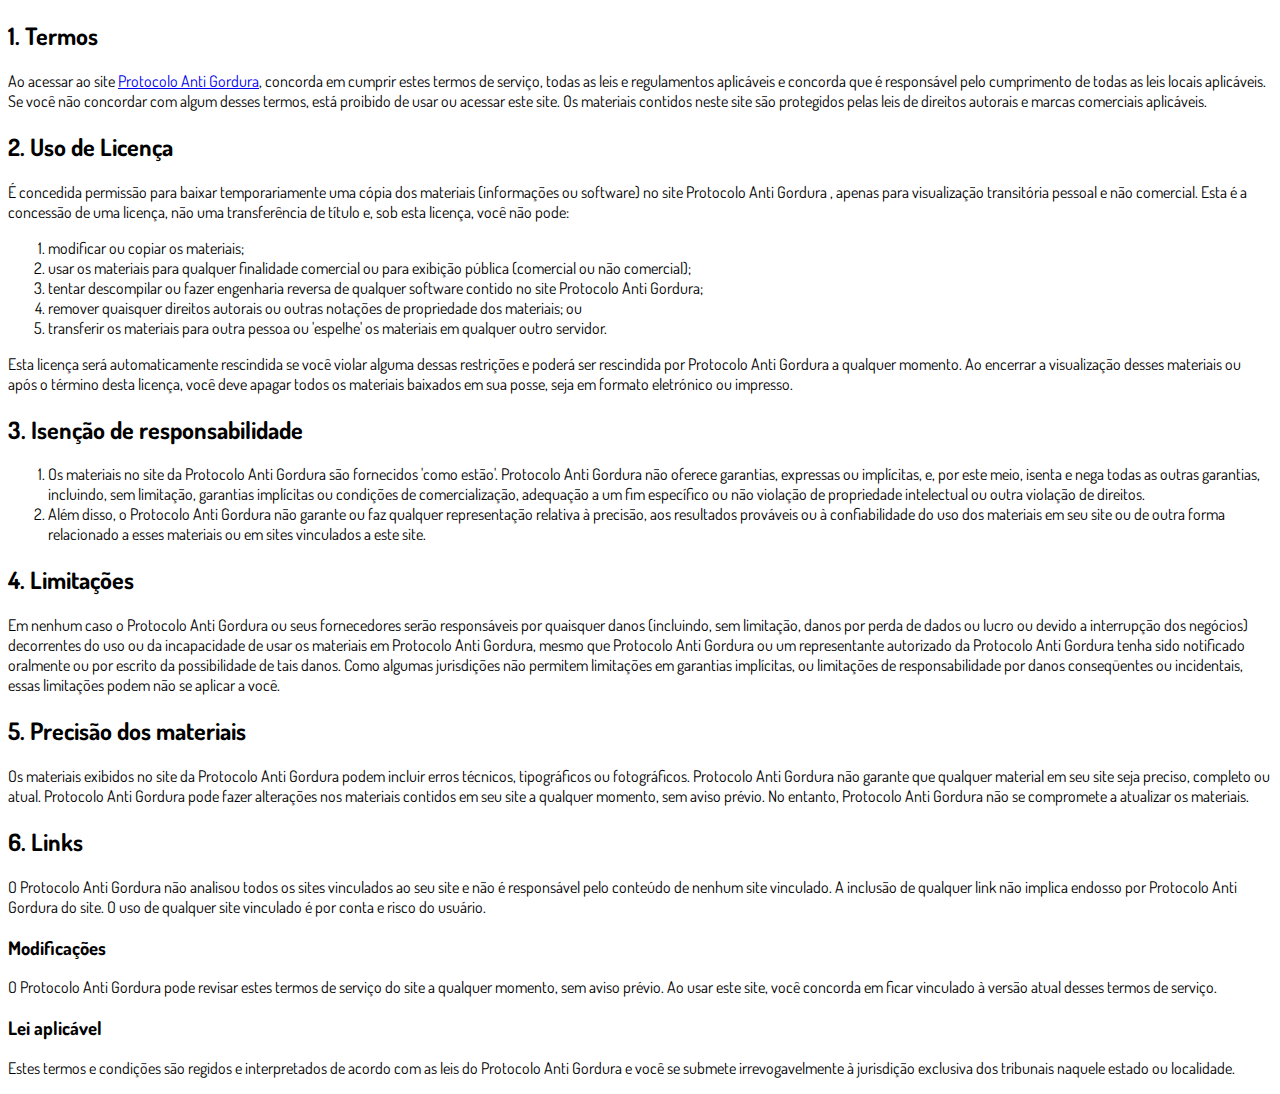
==== termos.html @ 4c68d671 "Add files via upload" ====
<!DOCTYPE html>
<html lang="pt-br">
  <head>
    <meta charset="utf-8">
    <meta name="viewport" content="width=device-width, initial-scale=1, shrink-to-fit=no">

    <link rel="stylesheet" href="https://stackpath.bootstrapcdn.com/bootstrap/4.1.3/css/bootstrap.min.css" integrity="sha384-MCw98/SFnGE8fJT3GXwEOngsV7Zt27NXFoaoApmYm81iuXoPkFOJwJ8ERdknLPMO" crossorigin="anonymous">

    <link rel="preconnect" href="https://fonts.googleapis.com">
    <link rel="preconnect" href="https://fonts.gstatic.com" crossorigin>
    <link href="https://fonts.googleapis.com/css2?family=Dosis:wght@200;300;400;500;600;700;800&display=swap" rel="stylesheet">
    
    <!-- Ícone da Página -->
    <link rel="shortcut icon" type="image/jpg" href="./assets/img/favicon.png">

    <!-- Título da Página -->
    <title>Termos de Uso | Protocolo Anti Gordura</title>
    
    <style type="text/css">
      body {
        font-family: 'Dosis', sans-serif;
      }
    </style>

  </head>
  <body>
    
    <div class="container py-5">
      <div class="row justify-content-center">
        <div class="col-lg-8">
          <h2>1. Termos</h2>            <p>Ao acessar ao site <a href='#'>Protocolo Anti Gordura</a>, concorda em cumprir estes termos de serviço, todas as leis e regulamentos aplicáveis ​​e concorda que é responsável pelo cumprimento de todas as leis locais aplicáveis. Se você não concordar com algum                desses termos, está proibido de usar ou acessar este site. Os materiais contidos neste site são protegidos pelas leis de direitos autorais e marcas comerciais aplicáveis.</p>            <h2>2. Uso de Licença</h2>            <p>É concedida permissão para baixar temporariamente uma cópia dos materiais (informações ou software) no site Protocolo Anti Gordura , apenas para visualização transitória pessoal e não comercial. Esta é a concessão de uma licença, não uma transferência de título e,                sob esta licença, você não pode: </p>            <ol>            <li>modificar ou copiar os materiais;  </li>            <li>usar os materiais para qualquer finalidade comercial ou para exibição pública (comercial ou não comercial);  </li>            <li>tentar descompilar ou fazer engenharia reversa de qualquer software contido no site Protocolo Anti Gordura;  </li>            <li>remover quaisquer direitos autorais ou outras notações de propriedade dos materiais; ou  </li>            <li>transferir os materiais para outra pessoa ou 'espelhe' os materiais em qualquer outro servidor.</li>            </ol>            <p>Esta licença será automaticamente rescindida se você violar alguma dessas restrições e poderá ser rescindida por Protocolo Anti Gordura a qualquer momento. Ao encerrar a visualização desses materiais ou após o término desta licença, você deve apagar todos os materiais                baixados em sua posse, seja em formato eletrónico ou impresso.</p>            <h2>3. Isenção de responsabilidade</h2>            <ol>            <li>Os materiais no site da Protocolo Anti Gordura são fornecidos 'como estão'. Protocolo Anti Gordura não oferece garantias, expressas ou implícitas, e, por este meio, isenta e nega todas as outras garantias, incluindo, sem limitação, garantias implícitas ou condições de comercialização,            adequação a um fim específico ou não violação de propriedade intelectual ou outra violação de direitos. </li>            <li>Além disso, o Protocolo Anti Gordura não garante ou faz qualquer representação relativa à precisão, aos resultados prováveis ​​ou à confiabilidade do uso dos            materiais em seu site ou de outra forma relacionado a esses materiais ou em sites vinculados a este site.</li>            </ol>            <h2>4. Limitações</h2>            <p>Em nenhum caso o Protocolo Anti Gordura ou seus fornecedores serão responsáveis ​​por quaisquer danos (incluindo, sem limitação, danos por perda de dados ou lucro ou devido a interrupção dos negócios) decorrentes do uso ou da incapacidade de usar os materiais em Protocolo Anti Gordura,                mesmo que Protocolo Anti Gordura ou um representante autorizado da Protocolo Anti Gordura tenha sido notificado oralmente ou por escrito da possibilidade de tais danos. Como algumas jurisdições não permitem limitações em garantias implícitas, ou limitações de responsabilidade                por danos conseqüentes ou incidentais, essas limitações podem não se aplicar a você.</p>            <h2>5. Precisão dos materiais</h2>            <p>Os materiais exibidos no site da Protocolo Anti Gordura podem incluir erros técnicos, tipográficos ou fotográficos. Protocolo Anti Gordura não garante que qualquer material em seu site seja preciso, completo ou atual. Protocolo Anti Gordura pode fazer alterações nos materiais contidos em seu                site a qualquer momento, sem aviso prévio. No entanto, Protocolo Anti Gordura não se compromete a atualizar os materiais.</p>            <h2>6. Links</h2>            <p>O Protocolo Anti Gordura não analisou todos os sites vinculados ao seu site e não é responsável pelo conteúdo de nenhum site vinculado. A inclusão de qualquer link não implica endosso por Protocolo Anti Gordura do site. O uso de qualquer site vinculado é por conta e risco do usuário.</p>            </p>            <h3>Modificações</h3>            <p>O Protocolo Anti Gordura pode revisar estes termos de serviço do site a qualquer momento, sem aviso prévio. Ao usar este site, você concorda em ficar vinculado à versão atual desses termos de serviço.</p>            <h3>Lei aplicável</h3>            <p>Estes termos e condições são regidos e interpretados de acordo com as leis do Protocolo Anti Gordura e você se submete irrevogavelmente à jurisdição exclusiva dos tribunais naquele estado ou localidade.</p>
        </div>
      </div>
    </div>

    <script src="https://code.jquery.com/jquery-3.3.1.slim.min.js" integrity="sha384-q8i/X+965DzO0rT7abK41JStQIAqVgRVzpbzo5smXKp4YfRvH+8abtTE1Pi6jizo" crossorigin="anonymous"></script>
    <script src="https://cdnjs.cloudflare.com/ajax/libs/popper.js/1.14.3/umd/popper.min.js" integrity="sha384-ZMP7rVo3mIykV+2+9J3UJ46jBk0WLaUAdn689aCwoqbBJiSnjAK/l8WvCWPIPm49" crossorigin="anonymous"></script>
    <script src="https://stackpath.bootstrapcdn.com/bootstrap/4.1.3/js/bootstrap.min.js" integrity="sha384-ChfqqxuZUCnJSK3+MXmPNIyE6ZbWh2IMqE241rYiqJxyMiZ6OW/JmZQ5stwEULTy" crossorigin="anonymous"></script>
  </body>
</html>
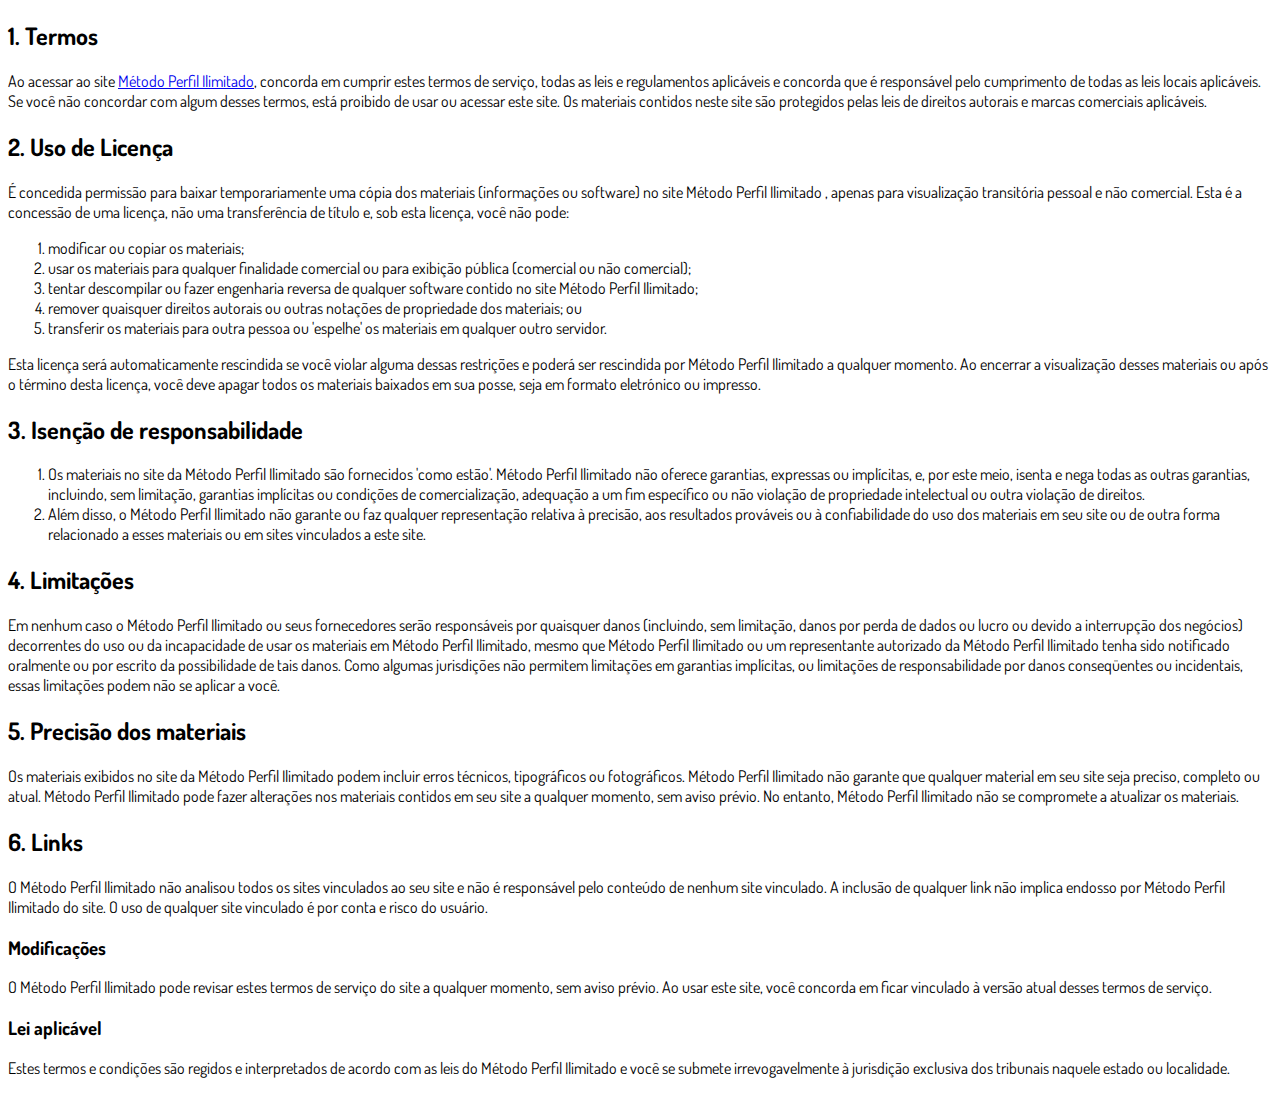
==== commit 2a0ce95c: "Add files via upload" ====
--- a/termos.html
+++ b/termos.html
@@ -14,7 +14,7 @@
     <link rel="shortcut icon" type="image/jpg" href="./assets/img/favicon.png">
 
     <!-- Título da Página -->
-    <title>Termos de Uso | Protocolo Anti Gordura</title>
+    <title>Termos de Uso | Método Perfil Ilimitado</title>
     
     <style type="text/css">
       body {
@@ -28,7 +28,7 @@
     <div class="container py-5">
       <div class="row justify-content-center">
         <div class="col-lg-8">
-          <h2>1. Termos</h2>            <p>Ao acessar ao site <a href='#'>Protocolo Anti Gordura</a>, concorda em cumprir estes termos de serviço, todas as leis e regulamentos aplicáveis ​​e concorda que é responsável pelo cumprimento de todas as leis locais aplicáveis. Se você não concordar com algum                desses termos, está proibido de usar ou acessar este site. Os materiais contidos neste site são protegidos pelas leis de direitos autorais e marcas comerciais aplicáveis.</p>            <h2>2. Uso de Licença</h2>            <p>É concedida permissão para baixar temporariamente uma cópia dos materiais (informações ou software) no site Protocolo Anti Gordura , apenas para visualização transitória pessoal e não comercial. Esta é a concessão de uma licença, não uma transferência de título e,                sob esta licença, você não pode: </p>            <ol>            <li>modificar ou copiar os materiais;  </li>            <li>usar os materiais para qualquer finalidade comercial ou para exibição pública (comercial ou não comercial);  </li>            <li>tentar descompilar ou fazer engenharia reversa de qualquer software contido no site Protocolo Anti Gordura;  </li>            <li>remover quaisquer direitos autorais ou outras notações de propriedade dos materiais; ou  </li>            <li>transferir os materiais para outra pessoa ou 'espelhe' os materiais em qualquer outro servidor.</li>            </ol>            <p>Esta licença será automaticamente rescindida se você violar alguma dessas restrições e poderá ser rescindida por Protocolo Anti Gordura a qualquer momento. Ao encerrar a visualização desses materiais ou após o término desta licença, você deve apagar todos os materiais                baixados em sua posse, seja em formato eletrónico ou impresso.</p>            <h2>3. Isenção de responsabilidade</h2>            <ol>            <li>Os materiais no site da Protocolo Anti Gordura são fornecidos 'como estão'. Protocolo Anti Gordura não oferece garantias, expressas ou implícitas, e, por este meio, isenta e nega todas as outras garantias, incluindo, sem limitação, garantias implícitas ou condições de comercialização,            adequação a um fim específico ou não violação de propriedade intelectual ou outra violação de direitos. </li>            <li>Além disso, o Protocolo Anti Gordura não garante ou faz qualquer representação relativa à precisão, aos resultados prováveis ​​ou à confiabilidade do uso dos            materiais em seu site ou de outra forma relacionado a esses materiais ou em sites vinculados a este site.</li>            </ol>            <h2>4. Limitações</h2>            <p>Em nenhum caso o Protocolo Anti Gordura ou seus fornecedores serão responsáveis ​​por quaisquer danos (incluindo, sem limitação, danos por perda de dados ou lucro ou devido a interrupção dos negócios) decorrentes do uso ou da incapacidade de usar os materiais em Protocolo Anti Gordura,                mesmo que Protocolo Anti Gordura ou um representante autorizado da Protocolo Anti Gordura tenha sido notificado oralmente ou por escrito da possibilidade de tais danos. Como algumas jurisdições não permitem limitações em garantias implícitas, ou limitações de responsabilidade                por danos conseqüentes ou incidentais, essas limitações podem não se aplicar a você.</p>            <h2>5. Precisão dos materiais</h2>            <p>Os materiais exibidos no site da Protocolo Anti Gordura podem incluir erros técnicos, tipográficos ou fotográficos. Protocolo Anti Gordura não garante que qualquer material em seu site seja preciso, completo ou atual. Protocolo Anti Gordura pode fazer alterações nos materiais contidos em seu                site a qualquer momento, sem aviso prévio. No entanto, Protocolo Anti Gordura não se compromete a atualizar os materiais.</p>            <h2>6. Links</h2>            <p>O Protocolo Anti Gordura não analisou todos os sites vinculados ao seu site e não é responsável pelo conteúdo de nenhum site vinculado. A inclusão de qualquer link não implica endosso por Protocolo Anti Gordura do site. O uso de qualquer site vinculado é por conta e risco do usuário.</p>            </p>            <h3>Modificações</h3>            <p>O Protocolo Anti Gordura pode revisar estes termos de serviço do site a qualquer momento, sem aviso prévio. Ao usar este site, você concorda em ficar vinculado à versão atual desses termos de serviço.</p>            <h3>Lei aplicável</h3>            <p>Estes termos e condições são regidos e interpretados de acordo com as leis do Protocolo Anti Gordura e você se submete irrevogavelmente à jurisdição exclusiva dos tribunais naquele estado ou localidade.</p>
+          <h2>1. Termos</h2>            <p>Ao acessar ao site <a href='#'>Método Perfil Ilimitado</a>, concorda em cumprir estes termos de serviço, todas as leis e regulamentos aplicáveis ​​e concorda que é responsável pelo cumprimento de todas as leis locais aplicáveis. Se você não concordar com algum                desses termos, está proibido de usar ou acessar este site. Os materiais contidos neste site são protegidos pelas leis de direitos autorais e marcas comerciais aplicáveis.</p>            <h2>2. Uso de Licença</h2>            <p>É concedida permissão para baixar temporariamente uma cópia dos materiais (informações ou software) no site Método Perfil Ilimitado , apenas para visualização transitória pessoal e não comercial. Esta é a concessão de uma licença, não uma transferência de título e,                sob esta licença, você não pode: </p>            <ol>            <li>modificar ou copiar os materiais;  </li>            <li>usar os materiais para qualquer finalidade comercial ou para exibição pública (comercial ou não comercial);  </li>            <li>tentar descompilar ou fazer engenharia reversa de qualquer software contido no site Método Perfil Ilimitado;  </li>            <li>remover quaisquer direitos autorais ou outras notações de propriedade dos materiais; ou  </li>            <li>transferir os materiais para outra pessoa ou 'espelhe' os materiais em qualquer outro servidor.</li>            </ol>            <p>Esta licença será automaticamente rescindida se você violar alguma dessas restrições e poderá ser rescindida por Método Perfil Ilimitado a qualquer momento. Ao encerrar a visualização desses materiais ou após o término desta licença, você deve apagar todos os materiais                baixados em sua posse, seja em formato eletrónico ou impresso.</p>            <h2>3. Isenção de responsabilidade</h2>            <ol>            <li>Os materiais no site da Método Perfil Ilimitado são fornecidos 'como estão'. Método Perfil Ilimitado não oferece garantias, expressas ou implícitas, e, por este meio, isenta e nega todas as outras garantias, incluindo, sem limitação, garantias implícitas ou condições de comercialização,            adequação a um fim específico ou não violação de propriedade intelectual ou outra violação de direitos. </li>            <li>Além disso, o Método Perfil Ilimitado não garante ou faz qualquer representação relativa à precisão, aos resultados prováveis ​​ou à confiabilidade do uso dos            materiais em seu site ou de outra forma relacionado a esses materiais ou em sites vinculados a este site.</li>            </ol>            <h2>4. Limitações</h2>            <p>Em nenhum caso o Método Perfil Ilimitado ou seus fornecedores serão responsáveis ​​por quaisquer danos (incluindo, sem limitação, danos por perda de dados ou lucro ou devido a interrupção dos negócios) decorrentes do uso ou da incapacidade de usar os materiais em Método Perfil Ilimitado,                mesmo que Método Perfil Ilimitado ou um representante autorizado da Método Perfil Ilimitado tenha sido notificado oralmente ou por escrito da possibilidade de tais danos. Como algumas jurisdições não permitem limitações em garantias implícitas, ou limitações de responsabilidade                por danos conseqüentes ou incidentais, essas limitações podem não se aplicar a você.</p>            <h2>5. Precisão dos materiais</h2>            <p>Os materiais exibidos no site da Método Perfil Ilimitado podem incluir erros técnicos, tipográficos ou fotográficos. Método Perfil Ilimitado não garante que qualquer material em seu site seja preciso, completo ou atual. Método Perfil Ilimitado pode fazer alterações nos materiais contidos em seu                site a qualquer momento, sem aviso prévio. No entanto, Método Perfil Ilimitado não se compromete a atualizar os materiais.</p>            <h2>6. Links</h2>            <p>O Método Perfil Ilimitado não analisou todos os sites vinculados ao seu site e não é responsável pelo conteúdo de nenhum site vinculado. A inclusão de qualquer link não implica endosso por Método Perfil Ilimitado do site. O uso de qualquer site vinculado é por conta e risco do usuário.</p>            </p>            <h3>Modificações</h3>            <p>O Método Perfil Ilimitado pode revisar estes termos de serviço do site a qualquer momento, sem aviso prévio. Ao usar este site, você concorda em ficar vinculado à versão atual desses termos de serviço.</p>            <h3>Lei aplicável</h3>            <p>Estes termos e condições são regidos e interpretados de acordo com as leis do Método Perfil Ilimitado e você se submete irrevogavelmente à jurisdição exclusiva dos tribunais naquele estado ou localidade.</p>
         </div>
       </div>
     </div>
